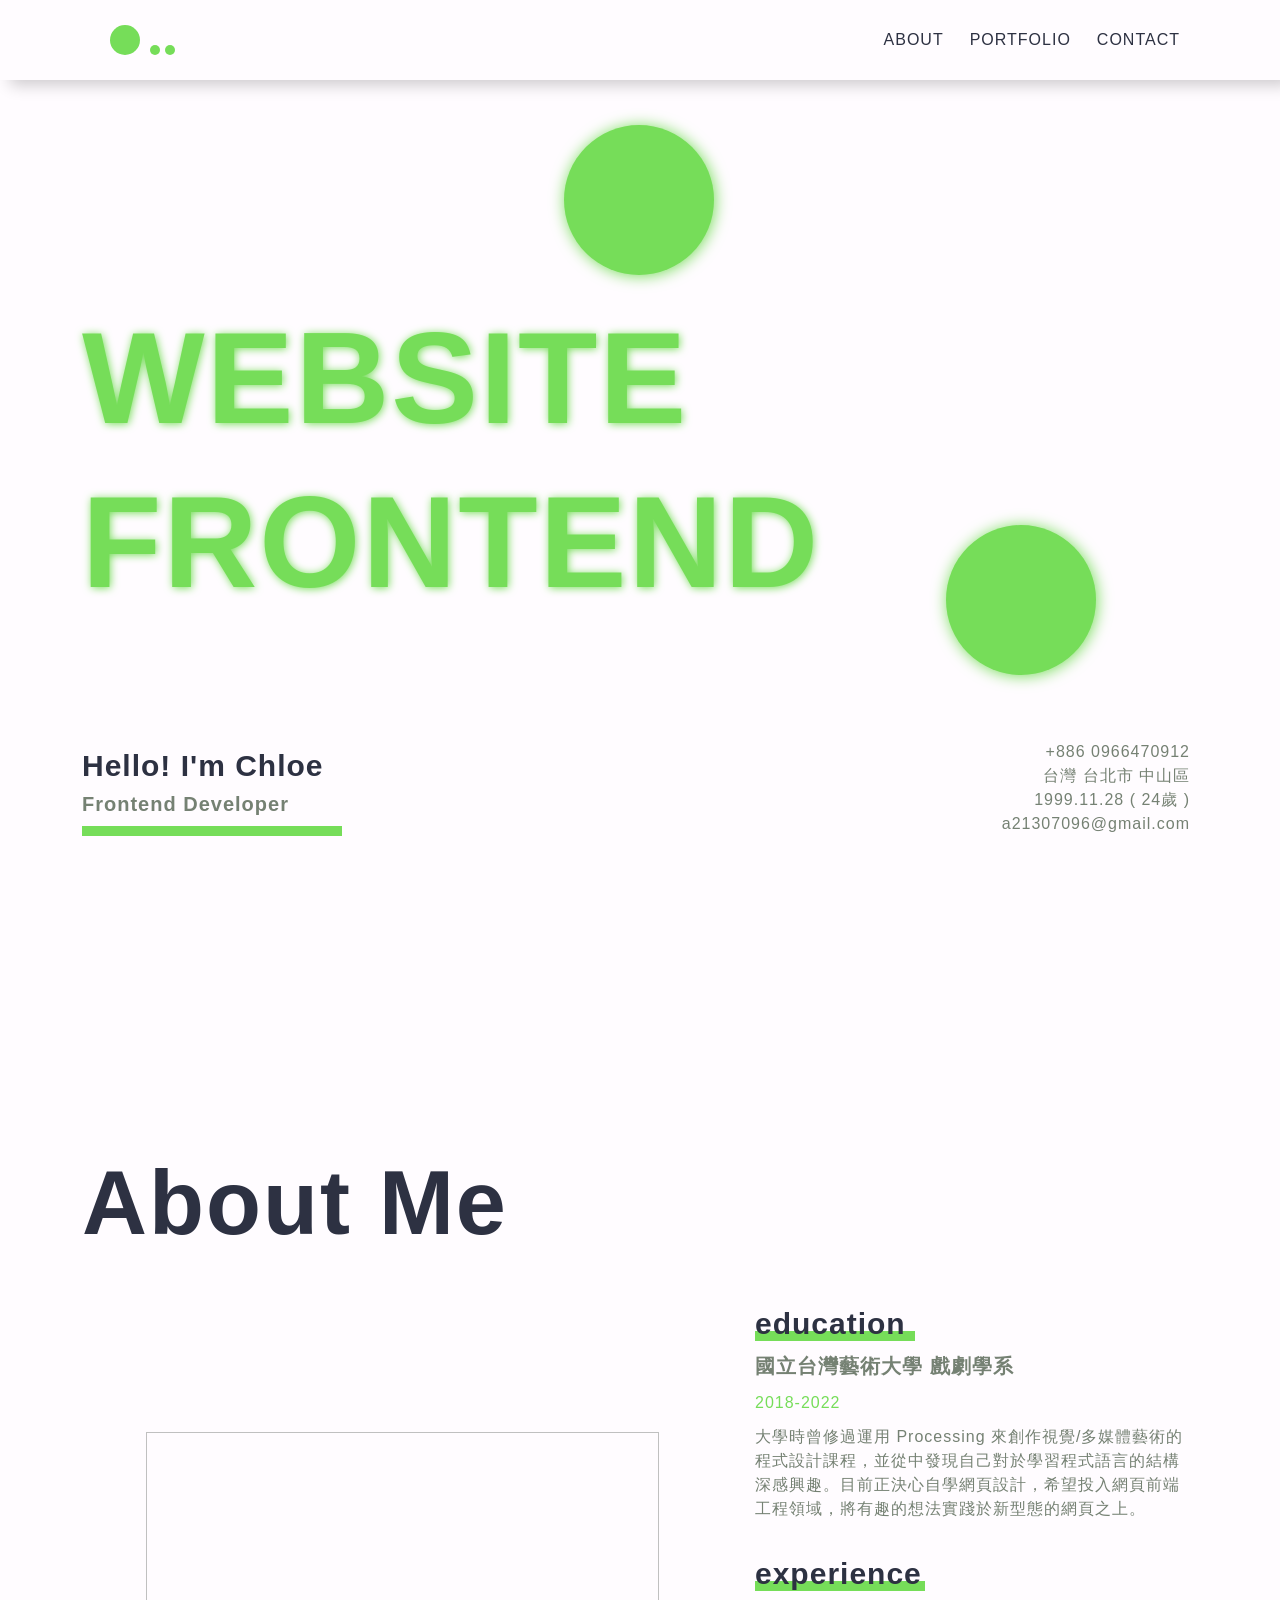
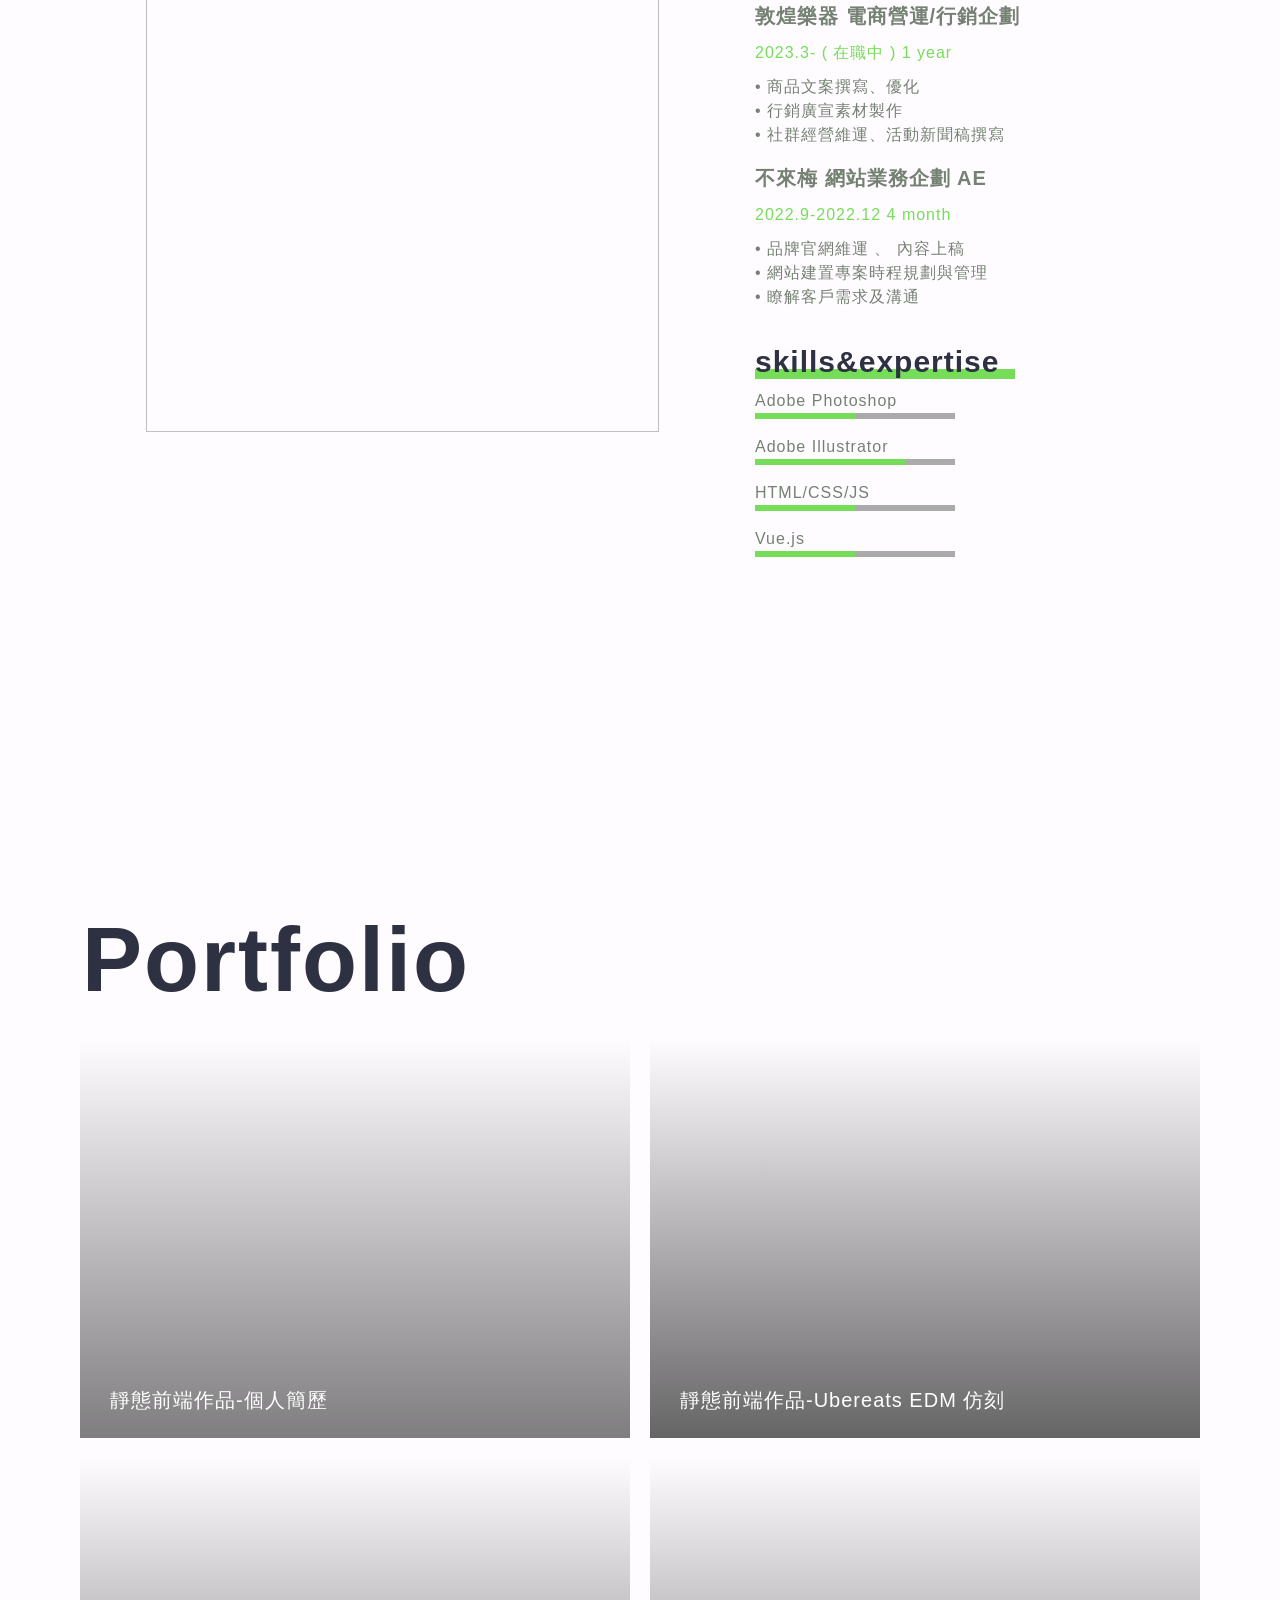
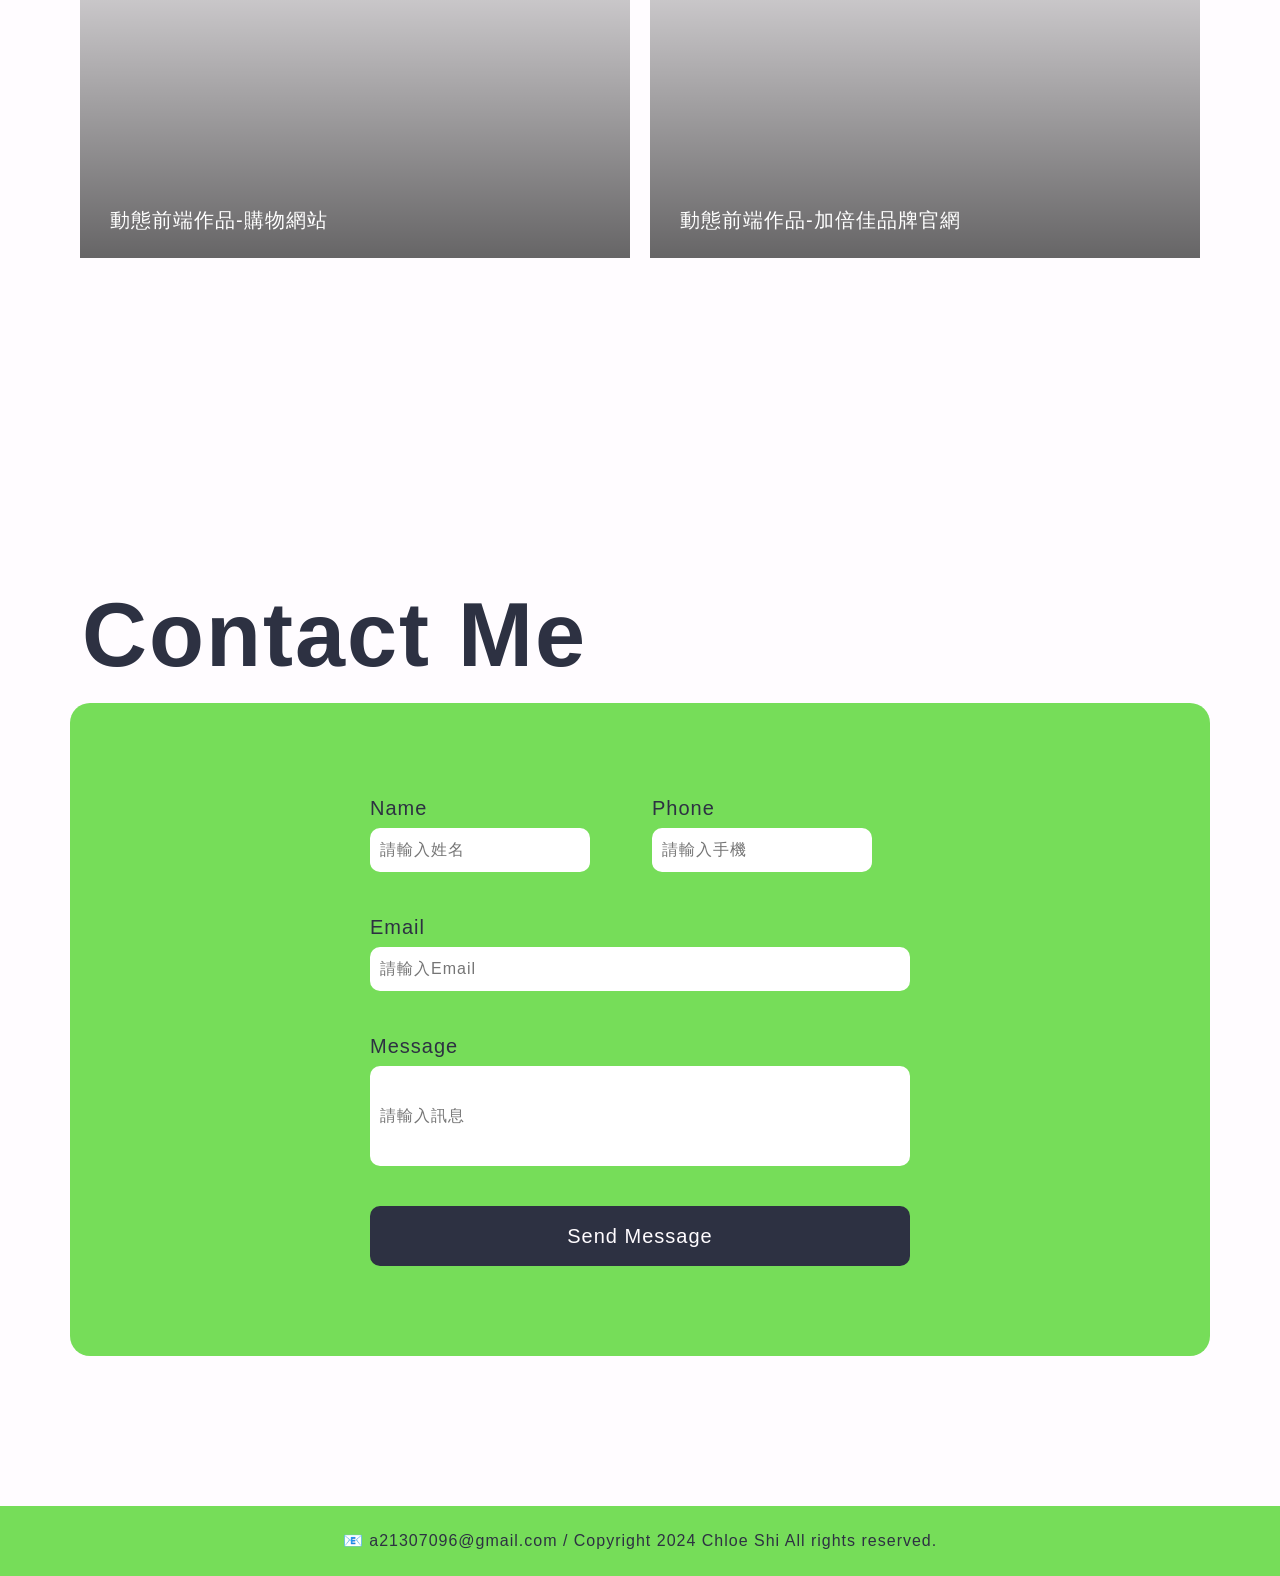
==== index.html @ e4172f34 "Update index.html" ====
<!DOCTYPE html>
<html lang="en" >
<head>
  <meta charset="UTF-8">
  <title>CodePen - PORTFOLIO 練習</title>
  <link rel='stylesheet' href='https://cdnjs.cloudflare.com/ajax/libs/bootstrap/5.0.2/css/bootstrap.min.css'>
  <link rel=”icon” href=”https://chloe10430632.github.io/Images/portfolio/icon.png”>
<link rel='stylesheet' href='https://cdnjs.cloudflare.com/ajax/libs/skrollr/0.6.30/skrollr.min.js'><link rel="stylesheet" href="./style.css">

</head>
<body>
<!-- partial:index.partial.html -->
<nav class="navbar fixed-top navbar-expand-md big-nav">
  <div class="container">
    <div class="collapse navbar-collapse"> 
      <ul class="navbar-nav ml-auto">
        <li class="nav-item"><a class="nav-link" href="#about" id="ab">ABOUT</a></li>
        <li class="nav-item"><a class="nav-link" href="#portfolio" id="pf">PORTFOLIO</a></li>
        <li class="nav-item"><a class="nav-link" href="#contact" id="ct">CONTACT</a></li>
      </ul>
    </div>
  </div>
</nav>
<div id="sm-nav-outer">★</div>
<div id="sm-nav"><a class="nav-link" href="#about" id="abnav">About</a><a class="nav-link" href="#portfolio" id="pfnav">Portfolio</a><a class="nav-link" href="#contact" id="ctnav">Contact</a></div>
<header id="header">
  <div class="home"><a class="bgcircle" href="#header"></a>
    <div class="sgcircle"></div>
    <div class="sgcircle"></div>
  </div>
  <div class="container ct-header">
    <div class="row">
      <div class="col-lg-4 col-md-12 left"> 
        <div class="wordwrap">
          <h1 class="w">WEBSITE</h1>
          <h1 class="f">FRONTEND</h1>
        </div>
        <div class="title">
          <h2>Hello! I'm Chloe</h2>
          <h6>Frontend Developer</h6>
        </div>
      </div>
      <div class="col-lg-8 col-md-12 right"> 
        <div class="picwrap"> 
          <div class="pic"></div>
          <div class="gcircle g1"></div>
          <div class="gcircle g2"></div>
        </div>
        <div class="info">
          <p class="content">+886 0966470912</p>
          <p>台灣 台北市 中山區</p>
          <p>1999.11.28 ( 24歲 )</p>
          <p>a21307096@gmail.com</p>
        </div>
      </div>
    </div>
  </div>
</header>
<section id="about">
  <div class="container">
    <div class="row">
      <div class="col-lg-12">
        <div class="me">About Me</div>
      </div>
    </div>
    <div class="row">
      <div class="col-lg-7 ab-img"> <img class="img-fluid"/></div>
      <div class="col-lg-5 ab-text">
        <div class="title1">education</div>
        <div class="title2">國立台灣藝術大學 戲劇學系</div>
        <div class="time">2018-2022</div>
        <p>大學時曾修過運用 Processing 來創作視覺/多媒體藝術的程式設計課程，並從中發現自己對於學習程式語言的結構深感興趣。目前正決心自學網頁設計，希望投入網頁前端工程領域，將有趣的想法實踐於新型態的網頁之上。</p>
        <div class="title1 t3">experience</div>
        <div class="title2">敦煌樂器 電商營運/行銷企劃</div>
        <div class="time">2023.3- ( 在職中 ) 1 year</div>
        <p class="content">• 商品文案撰寫、優化<br>• 行銷廣宣素材製作<br>• 社群經營維運、活動新聞稿撰寫</p>
        <div class="title2">不來梅 網站業務企劃 AE</div>
        <div class="time">2022.9-2022.12   4 month</div>
        <p class="content">• 品牌官網維運 、 內容上稿<br>• 網站建置專案時程規劃與管理<br>• 瞭解客戶需求及溝通</p>
        <div class="title1 t2">skills&expertise</div>
        <p class="skill s1 content">Adobe Photoshop</p>
        <p class="skill s2 content">Adobe Illustrator</p>
        <p class="skill s3 content">HTML/CSS/JS</p>
        <p class="skill s4 content">Vue.js</p>
      </div>
    </div>
  </div>
</section>
<section id="portfolio">
  <div class="container"> 
    <div class="row">
      <div class="col-lg-12">
        <div class="port">Portfolio</div>
      </div>
    </div>
    <div class="row">
      <div class="col-lg-6">
        <div class="pic1"></div>
        <p>靜態前端作品-個人簡歷</p>
      </div>
      <div class="col-lg-6">
        <div class="pic2"></div>
        <p>靜態前端作品-Ubereats EDM 仿刻</p>
      </div>
    </div>
    <div class="row">
      <div class="col-lg-6">
        <div class="pic3"></div>
        <p>動態前端作品-購物網站</p>
      </div>
      <div class="col-lg-6">
        <div class="pic4"></div>
        <p>動態前端作品-加倍佳品牌官網</p>
      </div>
    </div>
  </div>
</section>
<section id="contact">
  <div class="container"> 
    <div class="row">
      <div class="col-lg-12">
        <div class="contact">Contact Me</div>
      </div>
    </div>
    <div class="row">
      <div class="col-lg-12 form-wrap">
        <div class="row">
          <div class="col-lg-6 col-sm-6">
            <p>Name </p>
            <input placeholder="請輸入姓名"/>
          </div>
          <div class="col-lg-6 col-sm-6">
            <p>Phone</p>
            <input placeholder="請輸入手機"/>
          </div>
        </div>
        <div class="row">
          <div class="col-lg-12">
            <p>Email</p>
            <input class="input-em" placeholder="請輸入Email"/>
          </div>
        </div>
        <div class="row">
          <div class="col-lg-12">
            <p>Message</p>
            <input class="input-ms" placeholder="請輸入訊息"/>
          </div>
        </div>
        <div class="row">
          <div class="col-lg-12">
            <button class="send-ms">Send Message</button>
          </div>
        </div>
      </div>
    </div>
  </div>
</section>
<footer id="footer">
  <div class="container-fluid">
    <div class="row">
      <div class="col-lg-12">
        <p>📧 a21307096@gmail.com / Copyright 2024 Chloe Shi All rights reserved.</p>
      </div>
    </div>
  </div>
</footer>
<div class="greyscreen"></div>
<div class="pt-pop pt1">
  <div class="close">X</div>
  <div class="container">
    <div class="row">
      <div class="col-lg-6 ptwrap"><img class="pt1_pic" src="https://i.imgur.com/NM5C20h.jpeg" alt=""/></div>
      <div class="col-lg-6 ptwrap">
        <h6>HTML/CSS 靜態切版CV</h6>
        <p>• Html（Pug）製作出履歷架構<br>• Css（Sass）進行切版與靜態手刻UI元件<br>• 乾淨整潔的視覺版面設計</p><a class="check" href="https://codepen.io/kispgskg-the-vuer/pen/WNWEYKK">查看更多</a>
      </div>
    </div>
  </div>
</div>
<div class="pt-pop pt2">
  <div class="close">X</div>
  <div class="container">
    <div class="row">
      <div class="col-lg-6 ptwrap"><img class="pt1_pic" src="https://i.imgur.com/C0IyHLb.jpeg" alt=""/></div>
      <div class="col-lg-6 ptwrap">
        <h6>HTML/CSS<br>靜態切版 優食電子報</h6>
        <p>• 使用Html（Pug）製作出經典Ubereats EDM<br>• Css（Sass）進行切版與靜態手刻UI元件<br>• 依照設計圖完美復刻圖像</p><a class="check" href="https://codepen.io/kispgskg-the-vuer/pen/gOyGmyq">查看更多</a>
      </div>
    </div>
  </div>
</div>
<div class="pt-pop pt3">
  <div class="close">X</div>
  <div class="container">
    <div class="row">
      <div class="col-lg-6 ptwrap"><img class="pt1_pic" src="https://i.imgur.com/f25s82T.jpeg" alt=""/></div>
      <div class="col-lg-6 ptwrap">
        <h6>HTML/CSS/JS <br>動態作品 購物功能網站</h6>
        <p>• 使用Html（Pug）製作網頁主要模板結構<br>• Css（Sass）進行切版、規劃動態UI元件<br>• 發想設計網站UI/UX結構<br>• 使用Jquery語法動態更新購物車清單、加總商品數量與金額</p><a class="check" href="https://codepen.io/kispgskg-the-vuer/pen/wvbepWo">查看更多</a>
      </div>
    </div>
  </div>
</div>
<div class="pt-pop pt4">
  <div class="close">X</div>
  <div class="container">
    <div class="row">
      <div class="col-lg-6 ptwrap"><img class="pt1_pic" src="https://i.imgur.com/84TbxXl.jpeg" alt=""/></div>
      <div class="col-lg-6 ptwrap">
        <h6>HTML/CSS/JS <br>動態作品 加倍佳一頁式網站</h6>
        <p>• 使用Html（Pug）製作網頁主要結構<br>• Css（Sass）進行切版、規劃動態UI元件<br>• 發想設計網站UI/UX結構、製作Wireframe<br>• 使用Chat GPT編寫較複雜的Javascript語法，提升Coding效率</p><a class="check" href="https://codepen.io/kispgskg-the-vuer/pen/WNqrJJa">查看更多</a>
      </div>
    </div>
  </div>
</div>
<!-- partial -->
  <script src='https://cdnjs.cloudflare.com/ajax/libs/jquery/3.7.1/jquery.min.js'></script>
<script src='https://cdnjs.cloudflare.com/ajax/libs/bootstrap/5.3.3/js/bootstrap.min.js'></script>
<script src='https://cdnjs.cloudflare.com/ajax/libs/skrollr/0.6.30/skrollr.min.js'></script><script  src="./script.js"></script>

</body>
</html>
---- style.css ----
@charset "UTF-8";
* {
  letter-spacing: 1px;
  position: relative;
  transition-duration: 0.5s;
  font-family: Noto Sans CJK TC, -apple-system, BlinkMacSystemFont, sans-serif;
}

a {
  text-decoration: none;
}

#contact {
  display: block;
}

body {
  margin: 0px;
  height: 100%;
  background-color: #FFFCFF;
  position: relative;
}

nav.navbar.fixed-top.navbar-expand-md {
  background-color: #FFFCFF;
  z-index: 5;
  box-shadow: 10px 5px 15px rgba(0, 0, 0, 0.2);
  height: 80px;
}

.collapse.navbar-collapse {
  justify-content: flex-end;
}

.nav-link {
  color: #2D3142;
  font-weight: 200;
  margin-right: 10px;
  font-size: 16px;
}
.nav-link:hover {
  color: #76DD59;
}

#sm-nav-outer {
  display: none;
  position: fixed;
  top: 30px;
  right: 30px;
  width: 150px;
  height: 150px;
  background-color: #76DD59;
  border-radius: 50%;
  font-size: 100px;
  text-align: center;
  color: #FFFCFF;
  cursor: pointer;
  z-index: 7;
}

#sm-nav {
  display: none;
  position: fixed;
  right: 0px;
  margin-top: 160px;
  padding: 40px;
  z-index: 7;
  background-color: #fff;
  text-align: right;
  box-shadow: 0px 0px 15px rgba(0, 0, 0, 0.3);
}
#sm-nav .nav-link {
  position: relative;
  left: 10px;
  font-size: 50px;
}

@media screen and (max-width: 992px) {
  nav.navbar.fixed-top.navbar-expand-md.big-nav {
    display: none;
  }

  #sm-nav-outer {
    display: block;
  }
}
header#header .home {
  display: flex;
  position: fixed;
  left: 100px;
  top: 15px;
  align-items: flex-end;
  z-index: 5;
  padding: 10px;
}
header#header .home:hover .sgcircle {
  transform: scale(0);
}
header#header .home:hover .bgcircle {
  transition-duration: 0.5s;
}
header#header .home:hover .bgcircle:before {
  content: "↑ TOP";
  font-size: 10px;
  color: #2D3142;
  display: block;
  position: absolute;
  text-align: center;
  top: 15px;
  left: 15px;
  transform: translate(-50%, -50%);
}
header#header .home .bgcircle {
  background-color: #76DD59;
  width: 30px;
  height: 30px;
  border-radius: 50%;
  margin-right: 10px;
}
header#header .home .sgcircle {
  background-color: #76DD59;
  width: 10px;
  height: 10px;
  border-radius: 50%;
  margin-right: 5px;
}
header#header .container {
  min-width: 500px;
}
header#header .container .row .col-lg-4 {
  padding-top: 300px;
}
header#header .container .row .col-lg-4 .wordwrap {
  z-index: 4;
  animation: drift 2s infinite;
}
@keyframes drift {
  0% {
    transform: translateY(0px);
  }
  50% {
    transform: translateY(-30px);
  }
  100% {
    transform: translateY(0px);
  }
}
header#header .container .row .col-lg-4 .wordwrap h1 {
  font-size: 130px;
  font-weight: 900;
  letter-spacing: 2px;
  color: #76DD59;
}
header#header .container .row .col-lg-4 .wordwrap .w {
  text-shadow: 1px 1px 8px;
}
header#header .container .row .col-lg-4 .wordwrap .f {
  text-shadow: 1px 1px 8px;
}
header#header .container .row .col-lg-4 .title {
  padding-top: 120px;
  z-index: 4;
}
header#header .container .row .col-lg-4 .title h2 {
  font-size: 30px;
  font-weight: 900;
  color: #2D3142;
}
header#header .container .row .col-lg-4 .title h6 {
  font-size: 20px;
  font-weight: 900;
  color: #758173;
}
header#header .container .row .col-lg-4 .title h6:after {
  content: "";
  display: block;
  background-color: #76DD59;
  height: 10px;
  width: 260px;
  margin-top: 10px;
  animation: draw 3s infinite;
}
@keyframes draw {
  0% {
    width: 0%;
  }
  100% {
    width: 260px;
  }
}
header#header .container .row .col-lg-8 {
  padding: 150px 0px;
}
header#header .container .row .col-lg-8 .picwrap {
  display: flex;
  justify-content: center;
}
header#header .container .row .col-lg-8 .picwrap .pic {
  width: 90%;
  height: 500px;
  border-radius: 50%;
  background-image: url(https://i.imgur.com/Rub0iRh.jpg);
  background-size: 150%;
  background-position: 60% 50%;
  z-index: 3;
}
header#header .container .row .col-lg-8 .picwrap .gcircle {
  background-color: #76DD59;
  width: 150px;
  height: 150px;
  border-radius: 50%;
  box-shadow: 1px 1px 15px #76DD59;
}
header#header .container .row .col-lg-8 .picwrap .g1 {
  position: absolute;
  top: -5%;
  left: 15%;
  z-index: 0;
}
header#header .container .row .col-lg-8 .picwrap .g2 {
  position: absolute;
  bottom: -5%;
  right: 15%;
  z-index: 0;
}
header#header .container .row .col-lg-8 .info {
  display: block;
  padding-top: 90px;
}
header#header .container .row .col-lg-8 .info p {
  margin: 0px;
  font-size: 16px;
  text-align: right;
  padding: 0px 20px;
  color: #758173;
}

@media screen and (max-width: 992px) {
  header#header {
    min-height: 100vh;
    display: flex;
    flex-flow: row wrap;
    justify-content: center;
    align-items: center;
  }
  header#header .home {
    left: 100px;
    top: 50px;
    transform: scale(2);
  }
  header#header .ct-header {
    min-width: 500px;
    max-width: 1000px;
  }
  header#header .ct-header .row .left {
    padding-top: 700px;
    position: absolute;
  }
  header#header .ct-header .row .left .wordwrap {
    top: 100px;
    text-align: center;
    z-index: 4;
    animation: drift 2s infinite;
  }
  @keyframes drift {
    0% {
      transform: translateY(0px);
    }
    50% {
      transform: translateY(-30px);
    }
    100% {
      transform: translateY(0px);
    }
  }
  header#header .ct-header .row .left .wordwrap h1 {
    font-size: 150px;
    font-weight: 900;
    letter-spacing: 2px;
    color: #76DD59;
  }
  header#header .ct-header .row .left .wordwrap .w {
    text-shadow: 1px 1px 8px;
  }
  header#header .ct-header .row .left .wordwrap .f {
    text-shadow: 1px 1px 8px;
  }
  header#header .ct-header .row .left .title {
    padding-top: 220px;
    padding-left: 50px;
    z-index: 4;
  }
  header#header .ct-header .row .left .title h2 {
    font-size: 50px;
    font-weight: 900;
    color: #2D3142;
  }
  header#header .ct-header .row .left .title h6 {
    font-size: 40px;
    font-weight: 900;
    color: #758173;
  }
  header#header .ct-header .row .left .title h6:after {
    content: "";
    display: block;
    background-color: #76DD59;
    height: 10px;
    width: 400px;
    margin-top: 10px;
    animation: draw 3s infinite;
  }
  @keyframes draw {
    0% {
      width: 0%;
    }
    100% {
      width: 400px;
    }
  }
  header#header .ct-header .row .col-lg-8 {
    padding: 150px 0px;
  }
  header#header .ct-header .row .col-lg-8 .picwrap {
    display: flex;
    justify-content: center;
  }
  header#header .ct-header .row .col-lg-8 .picwrap .pic {
    width: 90%;
    height: 600px;
    border-radius: 50%;
    background-image: url(https://i.imgur.com/Rub0iRh.jpg);
    background-size: 150%;
    background-position: 60% 50%;
    z-index: 3;
  }
  header#header .ct-header .row .col-lg-8 .picwrap .gcircle {
    background-color: #76DD59;
    width: 300px;
    height: 300px;
    border-radius: 50%;
    box-shadow: 1px 1px 15px #76DD59;
  }
  header#header .ct-header .row .col-lg-8 .picwrap .g1 {
    position: absolute;
    top: -5%;
    left: 15%;
    z-index: 0;
  }
  header#header .ct-header .row .col-lg-8 .picwrap .g2 {
    position: absolute;
    bottom: -5%;
    right: 15%;
    z-index: 0;
  }
  header#header .ct-header .row .col-lg-8 .info {
    display: block;
    padding-top: 530px;
    padding-right: 50px;
  }
  header#header .ct-header .row .col-lg-8 .info p {
    margin: 0px;
    font-size: 25px;
    text-align: right;
    padding: 0px 20px;
    color: #758173;
  }
}
section {
  padding: 150px 0px;
}

section#about .me {
  font-size: 90px;
  font-weight: 900;
  letter-spacing: 2px;
  color: #2D3142;
  animation: drift 2s infinite;
}
@keyframes drift {
  0% {
    transform: translateY(0px);
  }
  50% {
    transform: translateY(-30px);
  }
  100% {
    transform: translateY(0px);
  }
}
section#about .container .ab-img {
  display: flex;
  justify-content: center;
  align-items: center;
}
section#about .container .ab-img img {
  width: 80%;
  height: 600px;
  background-image: url(https://i.imgur.com/wRazhZo.jpeg);
  background-size: cover;
}
section#about .container .ab-text {
  padding: 20px;
}
section#about .container .ab-text .title1 {
  font-size: 30px;
  font-weight: 900;
  margin-top: 10px;
  color: #2D3142;
}
section#about .container .ab-text .title1:after {
  content: "";
  display: block;
  width: 160px;
  height: 10px;
  background-color: #76DD59;
  margin-top: -15px;
}
section#about .container .ab-text .t2 {
  margin-top: 30px;
  color: #2D3142;
}
section#about .container .ab-text .t2:after {
  width: 260px;
}
section#about .container .ab-text .t3 {
  margin-top: 30px;
  color: #2D3142;
}
section#about .container .ab-text .t3:after {
  width: 170px;
}
section#about .container .ab-text .title2 {
  font-size: 20px;
  font-weight: 700;
  color: #758173;
  margin-top: 10px;
}
section#about .container .ab-text .time {
  color: #76DD59;
  margin-top: 10px;
  font-size: 16px;
}
section#about .container .ab-text p {
  margin-top: 10px;
  color: #758173;
  font-size: 16px;
}
section#about .container .ab-text .skill {
  font-size: 16px;
  margin-top: 10px;
}
section#about .container .ab-text .skill:before {
  content: "";
  display: block;
  width: 200px;
  height: 6px;
  background-color: #76DD59;
}
section#about .container .ab-text .skill:after {
  content: "";
  display: block;
  width: 200px;
  height: 6px;
  background-color: #aaa;
}
section#about .container .ab-text .s1:before {
  position: absolute;
  width: 100px;
  bottom: 0px;
  animation: opacity 3s infinite;
}
@keyframes opacity {
  0% {
    opacity: 0;
  }
  100% {
    opacity: 1;
  }
}
section#about .container .ab-text .s2:before {
  position: absolute;
  width: 150px;
  bottom: 0px;
  animation: opacity 3s infinite;
}
@keyframes opacity {
  0% {
    opacity: 0;
  }
  100% {
    opacity: 1;
  }
}
section#about .container .ab-text .s3:before {
  position: absolute;
  width: 100px;
  bottom: 0px;
  animation: opacity 3s infinite;
}
@keyframes opacity {
  0% {
    opacity: 0;
  }
  100% {
    opacity: 1;
  }
}
section#about .container .ab-text .s4:before {
  position: absolute;
  width: 100px;
  bottom: 0px;
  animation: opacity 3s infinite;
}
@keyframes opacity {
  0% {
    opacity: 0;
  }
  100% {
    opacity: 1;
  }
}

@media screen and (max-width: 992px) {
  section#about {
    min-height: 100vh;
    display: flex;
    flex-flow: row wrap;
    justify-content: center;
    align-items: center;
  }
  section#about .me {
    font-size: 100px;
    font-weight: 900;
    letter-spacing: 2px;
    color: #2D3142;
    animation: drift 2s infinite;
  }
  @keyframes drift {
    0% {
      transform: translateY(0px);
    }
    50% {
      transform: translateY(-30px);
    }
    100% {
      transform: translateY(0px);
    }
  }
  section#about .container .ab-img {
    display: flex;
    justify-content: center;
    align-items: center;
  }
  section#about .container .ab-img img {
    width: 100%;
    height: 600px;
    background-image: url(https://i.imgur.com/wRazhZo.jpeg);
    background-size: cover;
  }
  section#about .container .ab-text {
    padding: 20px;
  }
  section#about .container .ab-text .title1 {
    font-size: 50px;
    font-weight: 900;
    margin-top: 100px;
    color: #2D3142;
  }
  section#about .container .ab-text .title1:after {
    content: "";
    display: block;
    width: 260px;
    height: 20px;
    background-color: #76DD59;
    margin-top: -22px;
  }
  section#about .container .ab-text .t2 {
    margin-top: 100px;
    color: #2D3142;
  }
  section#about .container .ab-text .t2:after {
    width: 420px;
  }
  section#about .container .ab-text .t3 {
    margin-top: 100px;
    color: #2D3142;
  }
  section#about .container .ab-text .t3:after {
    width: 280px;
  }
  section#about .container .ab-text .title2 {
    font-size: 40px;
    font-weight: 700;
    color: #758173;
    margin-top: 10px;
  }
  section#about .container .ab-text .time {
    color: #76DD59;
    margin-top: 10px;
    font-size: 30px;
  }
  section#about .container .ab-text p {
    margin-top: 10px;
    color: #758173;
    font-size: 30px;
  }
  section#about .container .ab-text .skill {
    font-size: 30px;
    margin-top: 10px;
  }
  section#about .container .ab-text .skill:before {
    content: "";
    display: block;
    width: 400px;
    height: 10px;
    background-color: #76DD59;
  }
  section#about .container .ab-text .skill:after {
    content: "";
    display: block;
    width: 400px;
    height: 10px;
    background-color: #aaa;
  }
  section#about .container .ab-text .s1:before {
    position: absolute;
    width: 200px;
    bottom: 0px;
    animation: opacity 3s infinite;
  }
  @keyframes opacity {
    0% {
      opacity: 0;
    }
    100% {
      opacity: 1;
    }
  }
  section#about .container .ab-text .s2:before {
    position: absolute;
    width: 300px;
    bottom: 0px;
    animation: opacity 3s infinite;
  }
  @keyframes opacity {
    0% {
      opacity: 0;
    }
    100% {
      opacity: 1;
    }
  }
  section#about .container .ab-text .s3:before {
    position: absolute;
    width: 200px;
    bottom: 0px;
    animation: opacity 3s infinite;
  }
  @keyframes opacity {
    0% {
      opacity: 0;
    }
    100% {
      opacity: 1;
    }
  }
  section#about .container .ab-text .s4:before {
    position: absolute;
    width: 200px;
    bottom: 0px;
    animation: opacity 3s infinite;
  }
  @keyframes opacity {
    0% {
      opacity: 0;
    }
    100% {
      opacity: 1;
    }
  }
}
section#portfolio .port {
  font-size: 90px;
  font-weight: 900;
  letter-spacing: 2px;
  color: #2D3142;
  animation: drift 2s infinite;
}
@keyframes drift {
  0% {
    transform: translateY(0px);
  }
  50% {
    transform: translateY(-30px);
  }
  100% {
    transform: translateY(0px);
  }
}
section#portfolio .col-lg-6 {
  padding: 10px;
  overflow: hidden;
  margin: 0px;
}
section#portfolio .col-lg-6 p {
  position: absolute;
  top: 85%;
  left: 0%;
  font-size: 20px;
  padding: 0px 40px;
  text-align: center;
  color: #fff;
}
section#portfolio .pic1 {
  background-image: url(https://i.imgur.com/tul22St.jpeg);
  background-size: cover;
  background-position: 50% 50%;
  height: 400px;
  transition-duration: 0.5s;
  margin: 0px;
  cursor: pointer;
}
section#portfolio .pic1:after {
  content: "";
  display: block;
  height: 100%;
  background: linear-gradient(180deg, transparent, rgba(0, 0, 0, 0.5));
}
section#portfolio .pic1:hover {
  transform: scale(1.05);
  transition-duration: 0.5s;
}
section#portfolio .pic1:hover:after {
  background-color: rgba(0, 0, 0, 0.1);
}
section#portfolio .pic2 {
  background-image: url(https://i.imgur.com/8UrOB5p.jpg);
  background-size: cover;
  background-position: 50% 50%;
  height: 400px;
  transition-duration: 0.5s;
  margin: 0px;
  cursor: pointer;
}
section#portfolio .pic2:after {
  content: "";
  display: block;
  height: 100%;
  background: linear-gradient(180deg, transparent, rgba(0, 0, 0, 0.6));
}
section#portfolio .pic2:hover {
  transform: scale(1.05);
  transition-duration: 0.5s;
}
section#portfolio .pic2:hover:after {
  background-color: rgba(0, 0, 0, 0.1);
}
section#portfolio .pic3 {
  background-image: url(https://i.imgur.com/6AwoDao.jpeg);
  background-size: cover;
  background-position: 50% 50%;
  height: 400px;
  transition-duration: 0.5s;
  margin: 0px;
  cursor: pointer;
}
section#portfolio .pic3:after {
  content: "";
  display: block;
  height: 100%;
  background: linear-gradient(180deg, transparent, rgba(0, 0, 0, 0.6));
}
section#portfolio .pic3:hover {
  transform: scale(1.05);
  transition-duration: 0.5s;
}
section#portfolio .pic3:hover:after {
  background-color: rgba(0, 0, 0, 0.1);
}
section#portfolio .pic4 {
  background-image: url(https://i.imgur.com/ussI5Xm.jpeg);
  background-size: cover;
  background-position: 50% 50%;
  height: 400px;
  transition-duration: 0.5s;
  margin: 0px;
  cursor: pointer;
}
section#portfolio .pic4:after {
  content: "";
  display: block;
  height: 100%;
  background: linear-gradient(180deg, transparent, rgba(0, 0, 0, 0.6));
}
section#portfolio .pic4:hover {
  transform: scale(1.05);
  transition-duration: 0.5s;
}
section#portfolio .pic4:hover:after {
  background-color: rgba(0, 0, 0, 0.1);
}

@media screen and (max-width: 992px) {
  section#portfolio {
    min-height: 100vh;
    display: flex;
    flex-flow: row wrap;
    justify-content: center;
    align-items: center;
  }
  section#portfolio .port {
    font-size: 100px;
    font-weight: 900;
    letter-spacing: 2px;
    color: #2D3142;
    animation: drift 2s infinite;
  }
  @keyframes drift {
    0% {
      transform: translateY(0px);
    }
    50% {
      transform: translateY(-30px);
    }
    100% {
      transform: translateY(0px);
    }
  }
  section#portfolio .col-lg-6 {
    padding: 10px;
    overflow: hidden;
    margin: 0px;
  }
  section#portfolio .col-lg-6 p {
    position: absolute;
    top: 80%;
    left: 0%;
    font-size: 40px;
    padding: 0px 50px;
    text-align: center;
    color: #fff;
  }
}
section#contact .contact {
  font-size: 90px;
  font-weight: 900;
  letter-spacing: 2px;
  color: #2D3142;
  animation: drift 2s infinite;
}
@keyframes drift {
  0% {
    transform: translateY(0px);
  }
  50% {
    transform: translateY(-30px);
  }
  100% {
    transform: translateY(0px);
  }
}
section#contact .form-wrap {
  padding: 50px 300px;
  background-color: #76DD59;
  border-radius: 20px;
}
section#contact p {
  margin-bottom: 5px;
  font-size: 20px;
  color: #2D3142;
  padding-top: 40px;
}
section#contact input {
  border-radius: 10px;
  padding: 10px;
  border: none;
}
section#contact .input-em {
  width: 100%;
}
section#contact .input-ms {
  width: 100%;
  height: 100px;
}
section#contact .send-ms {
  background-color: #2D3142;
  color: #FFFCFF;
  text-align: center;
  width: 100%;
  height: 60px;
  border-radius: 10px;
  margin: 40px 0px;
  font-size: 20px;
  border: none;
}

@media screen and (max-width: 992px) {
  section#contact {
    min-height: 100vh;
    display: flex;
    flex-flow: row wrap;
    justify-content: center;
    align-items: center;
  }
  section#contact .contact {
    font-size: 90px;
    font-weight: 900;
    letter-spacing: 2px;
    color: #2D3142;
    animation: drift 2s infinite;
  }
  @keyframes drift {
    0% {
      transform: translateY(0px);
    }
    50% {
      transform: translateY(-30px);
    }
    100% {
      transform: translateY(0px);
    }
  }
  section#contact .form-wrap {
    padding: 50px 100px;
    background-color: #76DD59;
    border-radius: 20px;
  }
  section#contact p {
    margin-bottom: 5px;
    font-size: 30px;
    color: #2D3142;
    padding-top: 40px;
  }
  section#contact input {
    border-radius: 10px;
    padding: 10px;
    border: none;
  }
  section#contact .input-em {
    width: 100%;
  }
  section#contact .input-ms {
    width: 100%;
    height: 100px;
  }
  section#contact .send-ms {
    background-color: #2D3142;
    color: #FFFCFF;
    text-align: center;
    width: 100%;
    height: 60px;
    border-radius: 10px;
    margin: 40px 0px;
    font-size: 30px;
    border: none;
  }
}
footer#footer {
  background-color: #76DD59;
  color: #2D3142;
}
footer#footer .col-lg-12 {
  height: 70px;
  display: flex;
  flex-flow: row wrap;
  justify-content: center;
  align-items: center;
}
footer#footer .col-lg-12 p {
  text-align: center;
  margin-bottom: 0px;
}

.greyscreen {
  display: none;
  width: 100%;
  height: 100%;
  position: absolute;
  top: 0px;
  z-index: 4;
  background-color: rgba(0, 0, 0, 0.4);
}

.pt-pop {
  display: none;
  width: 60%;
  padding: 40px;
  background-color: #FFFCFF;
  z-index: 5;
  position: fixed;
  top: 50%;
  left: 50%;
  transform: translate(-50%, -50%);
}

.close {
  width: 30px;
  height: 30px;
  background-color: #76DD59;
  position: absolute;
  right: 10px;
  top: 10px;
  text-align: center;
  padding-top: 2px;
  color: #FFFCFF;
  cursor: pointer;
}

.ptwrap {
  display: flex;
  flex-flow: row wrap;
  justify-content: center;
  align-content: center;
}
.ptwrap h6 {
  width: 100%;
  font-size: 20px;
  color: #2D3142;
  margin-top: 20px;
  margin-bottom: 0px;
  text-align: center;
}
.ptwrap p {
  width: 100%;
  color: #2D3142;
  padding: 20px 10px;
  margin-bottom: 20px;
  margin-top: 20px;
}

.pt1_pic {
  width: 70%;
}

.check {
  background-color: #76DD59;
  color: #2D3142;
  padding: 10px 20px;
  border: none;
  border-radius: 10px;
  font-size: 14px;
  display: block;
}

.active {
  color: #76DD59;
}

@media screen and (max-width: 992px) {
  .pt-pop {
    width: 95vw;
    padding: 50px;
    background-color: #FFFCFF;
    z-index: 5;
    position: fixed;
    top: 50%;
    left: 50%;
    transform: translate(-50%, -50%);
  }

  .close {
    width: 50px;
    height: 50px;
    background-color: #76DD59;
    position: absolute;
    right: 30px;
    top: 30px;
    text-align: center;
    font-size: 30px;
    padding-top: 2px;
    color: #FFFCFF;
    cursor: pointer;
  }

  .ptwrap {
    display: flex;
    flex-flow: row wrap;
    justify-content: center;
    align-content: center;
  }
  .ptwrap h6 {
    width: 100%;
    font-size: 50px;
    color: #2D3142;
    margin-top: 20px;
    margin-bottom: 0px;
    text-align: center;
  }
  .ptwrap p {
    width: 100%;
    color: #2D3142;
    padding: 20px 10px;
    margin-bottom: 20px;
    margin-top: 20px;
    font-size: 30px;
  }

  .pt1_pic {
    width: 70%;
  }

  .check {
    background-color: #76DD59;
    color: #2D3142;
    padding: 10px 20px;
    border: none;
    border-radius: 10px;
    font-size: 30px;
    display: block;
  }
}
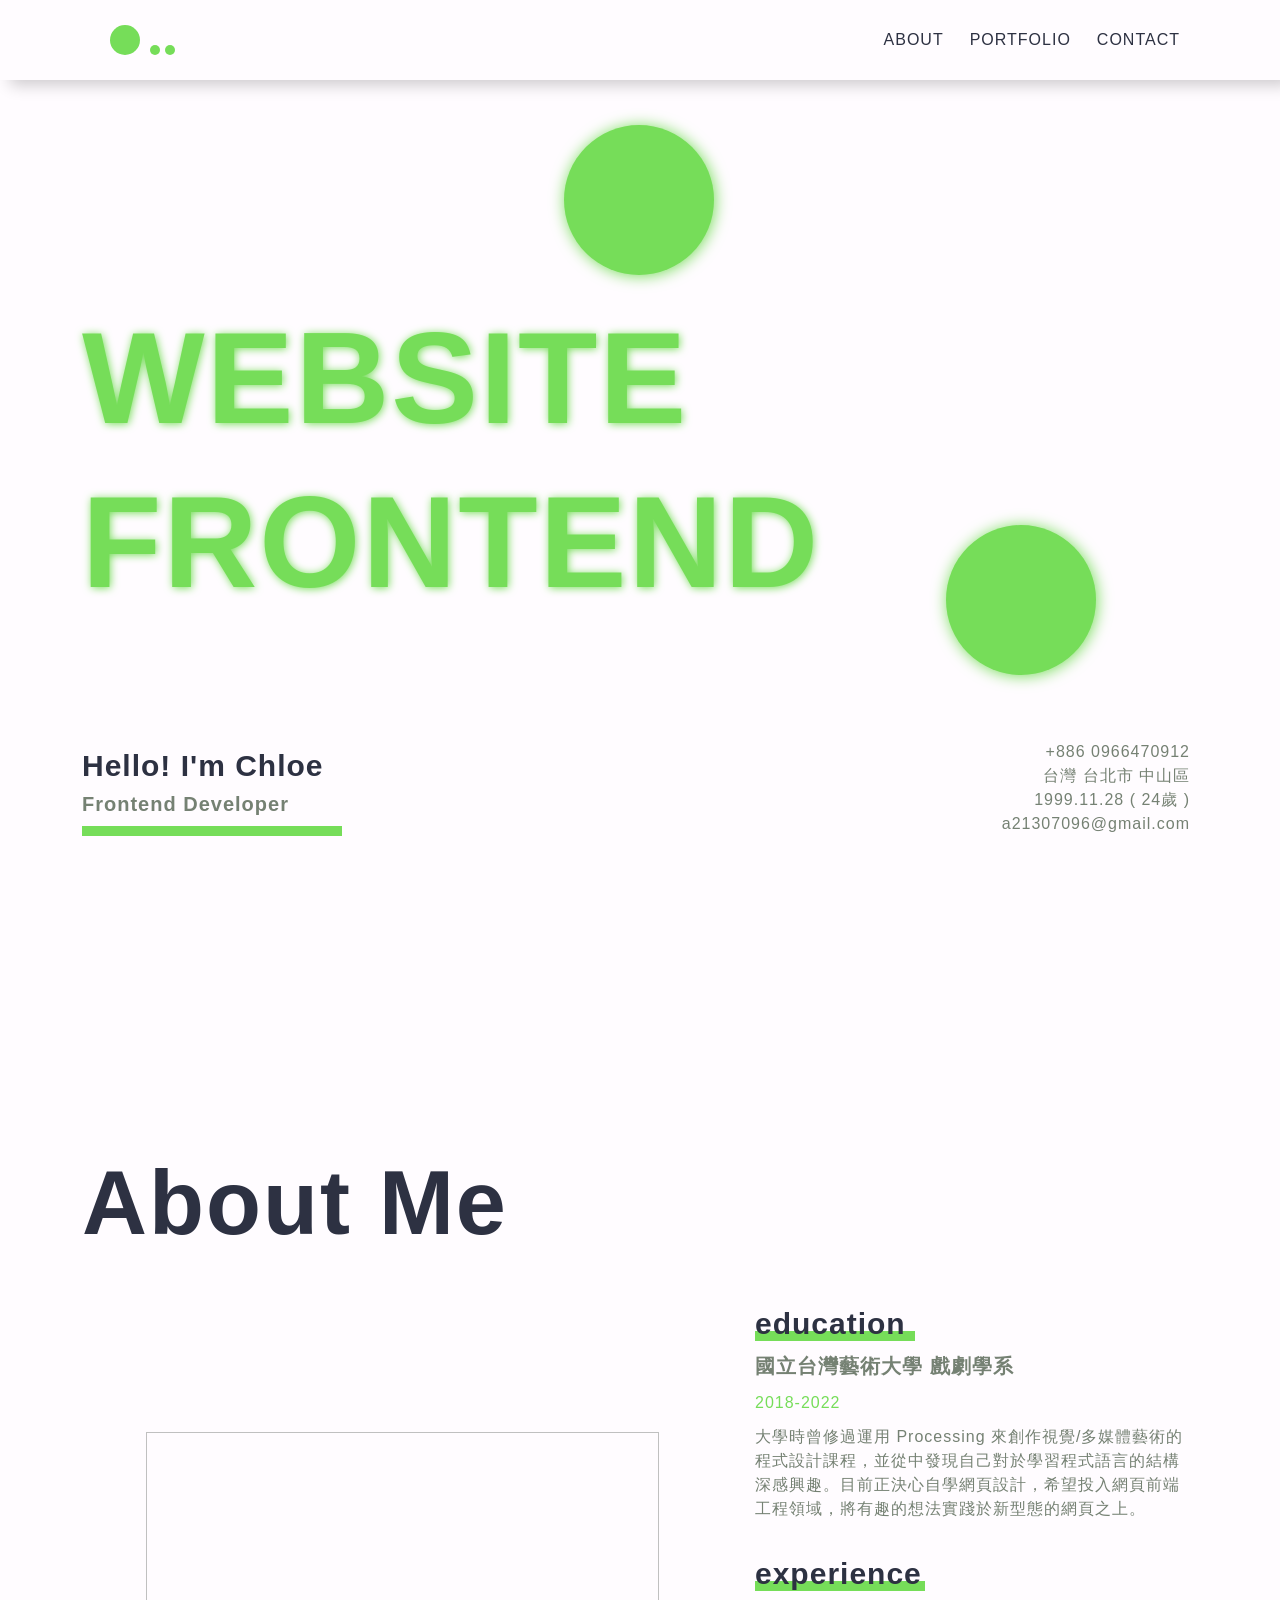
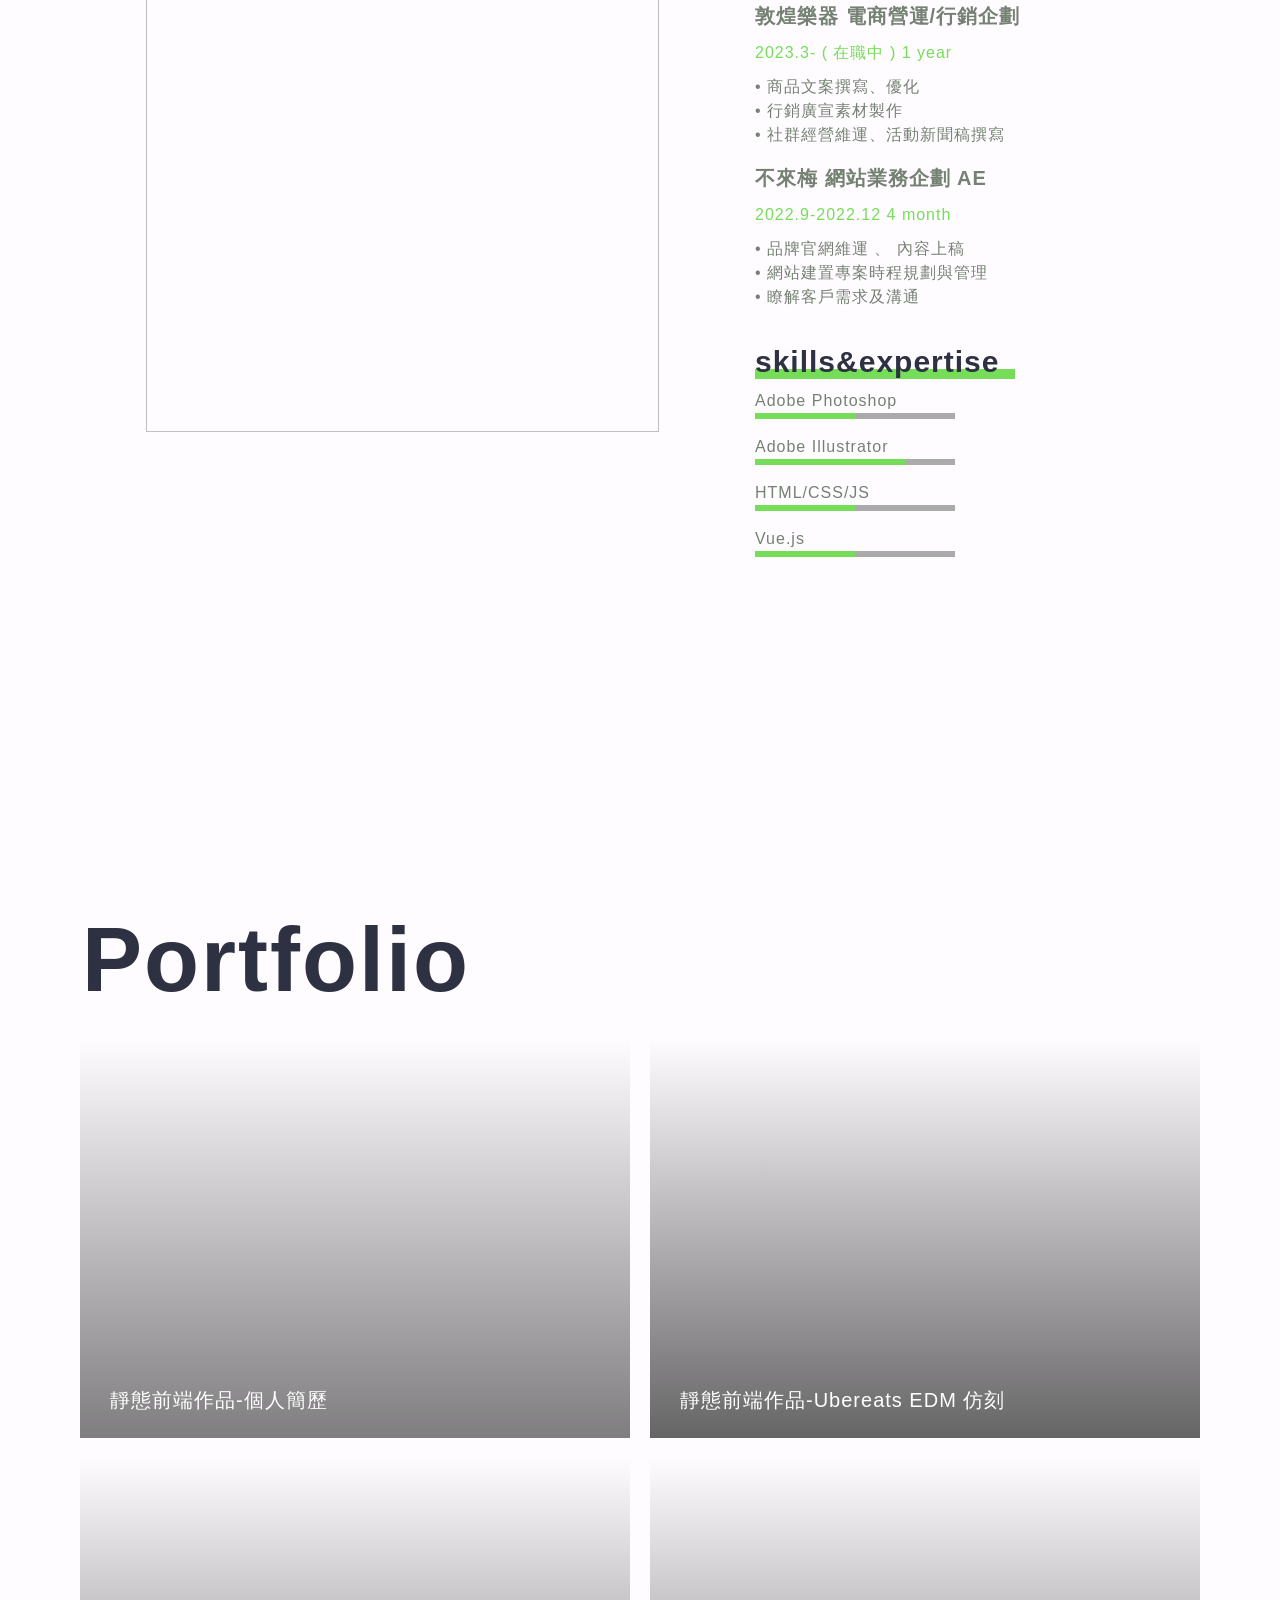
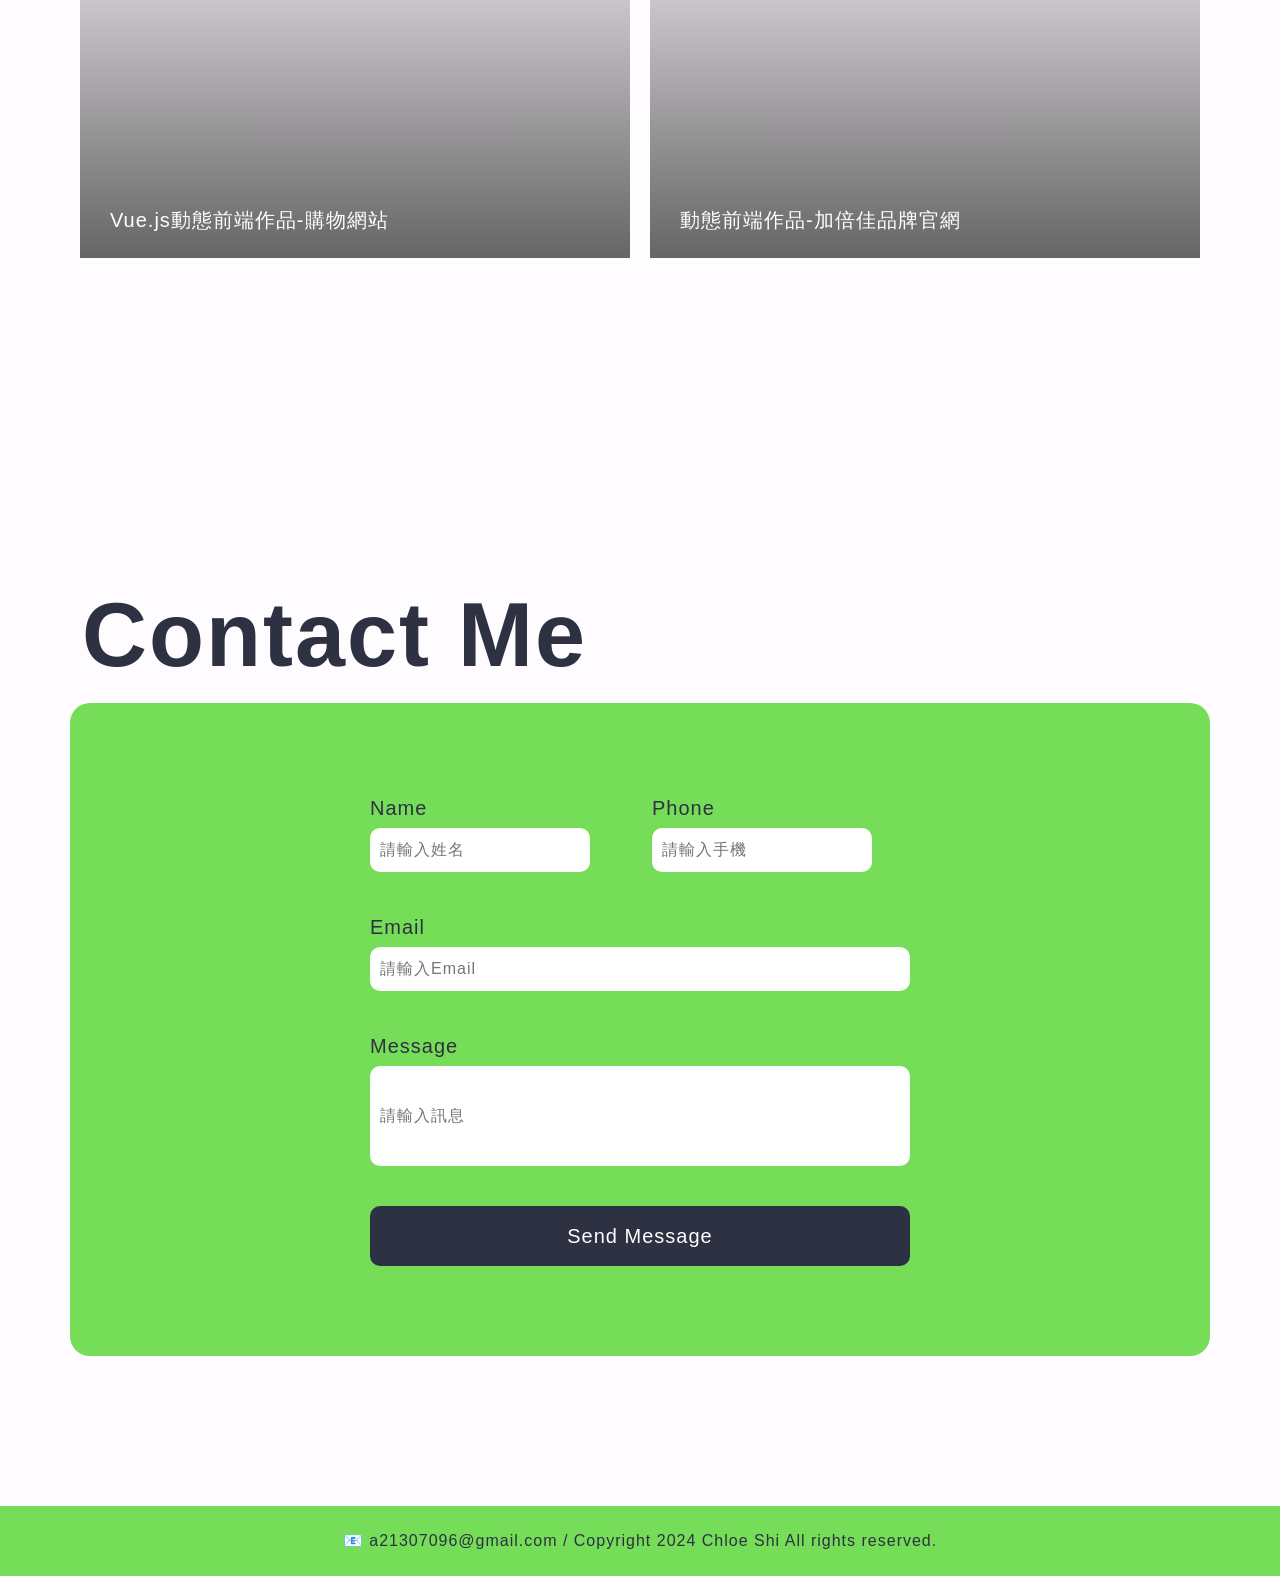
==== commit 4edd41b6: "Add files via upload" ====
--- a/index.html
+++ b/index.html
@@ -3,8 +3,10 @@
 <head>
   <meta charset="UTF-8">
   <title>CodePen - PORTFOLIO 練習</title>
-  <link rel='stylesheet' href='https://cdnjs.cloudflare.com/ajax/libs/bootstrap/5.0.2/css/bootstrap.min.css'>
-  <link rel=”icon” href=”https://chloe10430632.github.io/Images/portfolio/icon.png”>
+  <meta property="og:title" content="Hello！I'm Chloe 2024 Portfolio Website" />
+<meta property="og:description" content="目前正決心自學網頁設計，希望投入網頁前端工程領域，將有趣的想法實踐於新型態的網頁之上。" />
+<meta property="og:image" content="https://i.imgur.com/wRazhZo.jpg" />
+<link rel="shortcut icon" href="favicon.ico" type="image/x-icon"><link rel='stylesheet' href='https://cdnjs.cloudflare.com/ajax/libs/bootstrap/5.0.2/css/bootstrap.min.css'>
 <link rel='stylesheet' href='https://cdnjs.cloudflare.com/ajax/libs/skrollr/0.6.30/skrollr.min.js'><link rel="stylesheet" href="./style.css">
 
 </head>
@@ -21,7 +23,10 @@
     </div>
   </div>
 </nav>
-<div id="sm-nav-outer">★</div>
+<div id="sm-nav-outer">
+  <div class="l1"></div>
+  <div class="l2"></div>
+</div>
 <div id="sm-nav"><a class="nav-link" href="#about" id="abnav">About</a><a class="nav-link" href="#portfolio" id="pfnav">Portfolio</a><a class="nav-link" href="#contact" id="ctnav">Contact</a></div>
 <header id="header">
   <div class="home"><a class="bgcircle" href="#header"></a>
@@ -106,7 +111,7 @@
     <div class="row">
       <div class="col-lg-6">
         <div class="pic3"></div>
-        <p>動態前端作品-購物網站</p>
+        <p>Vue.js動態前端作品-購物網站</p>
       </div>
       <div class="col-lg-6">
         <div class="pic4"></div>
@@ -172,7 +177,7 @@
       <div class="col-lg-6 ptwrap"><img class="pt1_pic" src="https://i.imgur.com/NM5C20h.jpeg" alt=""/></div>
       <div class="col-lg-6 ptwrap">
         <h6>HTML/CSS 靜態切版CV</h6>
-        <p>• Html（Pug）製作出履歷架構<br>• Css（Sass）進行切版與靜態手刻UI元件<br>• 乾淨整潔的視覺版面設計</p><a class="check" href="https://codepen.io/kispgskg-the-vuer/pen/WNWEYKK">查看更多</a>
+        <p>• Html（Pug）製作出履歷架構<br>• Css（Sass）進行切版與靜態手刻UI元件<br>• 乾淨整潔的視覺版面設計<br>• RWD 響應式體驗</p><a class="check" href="https://codepen.io/kispgskg-the-vuer/pen/WNWEYKK">查看更多</a>
       </div>
     </div>
   </div>
@@ -195,8 +200,8 @@
     <div class="row">
       <div class="col-lg-6 ptwrap"><img class="pt1_pic" src="https://i.imgur.com/f25s82T.jpeg" alt=""/></div>
       <div class="col-lg-6 ptwrap">
-        <h6>HTML/CSS/JS <br>動態作品 購物功能網站</h6>
-        <p>• 使用Html（Pug）製作網頁主要模板結構<br>• Css（Sass）進行切版、規劃動態UI元件<br>• 發想設計網站UI/UX結構<br>• 使用Jquery語法動態更新購物車清單、加總商品數量與金額</p><a class="check" href="https://codepen.io/kispgskg-the-vuer/pen/wvbepWo">查看更多</a>
+        <h6>Vue.js 前端框架 <br>動態作品 購物功能網站</h6>
+        <p>• 使用Vue.js製作網頁主要模板結構<br>• Css（Sass）進行切版、規劃動態UI元件<br>• 發想設計網站UI/UX結構<br>• 使用Jquery語法動態更新購物車清單、加總商品數量與金額</p><a class="check" href="https://codepen.io/kispgskg-the-vuer/pen/xxoLdJY">查看更多</a>
       </div>
     </div>
   </div>
--- a/style.css
+++ b/style.css
@@ -47,32 +47,38 @@
   position: fixed;
   top: 30px;
   right: 30px;
-  width: 150px;
-  height: 150px;
-  background-color: #76DD59;
-  border-radius: 50%;
-  font-size: 100px;
-  text-align: center;
-  color: #FFFCFF;
   cursor: pointer;
   z-index: 7;
+  margin-top: 15px;
+}
+#sm-nav-outer .l1 {
+  width: 10vw;
+  height: 15px;
+  position: relative;
+  left: 5vw;
+  background-color: #76DD59;
+  margin-bottom: 30px;
+}
+#sm-nav-outer .l2 {
+  width: 15vw;
+  height: 15px;
+  background-color: #76DD59;
 }
 
 #sm-nav {
   display: none;
   position: fixed;
   right: 0px;
-  margin-top: 160px;
-  padding: 40px;
+  margin-top: 100px;
+  padding: 20px;
   z-index: 7;
-  background-color: #fff;
   text-align: right;
-  box-shadow: 0px 0px 15px rgba(0, 0, 0, 0.3);
 }
 #sm-nav .nav-link {
   position: relative;
   left: 10px;
-  font-size: 50px;
+  font-size: 30px;
+  font-weight: 900;
 }
 
 @media screen and (max-width: 992px) {
